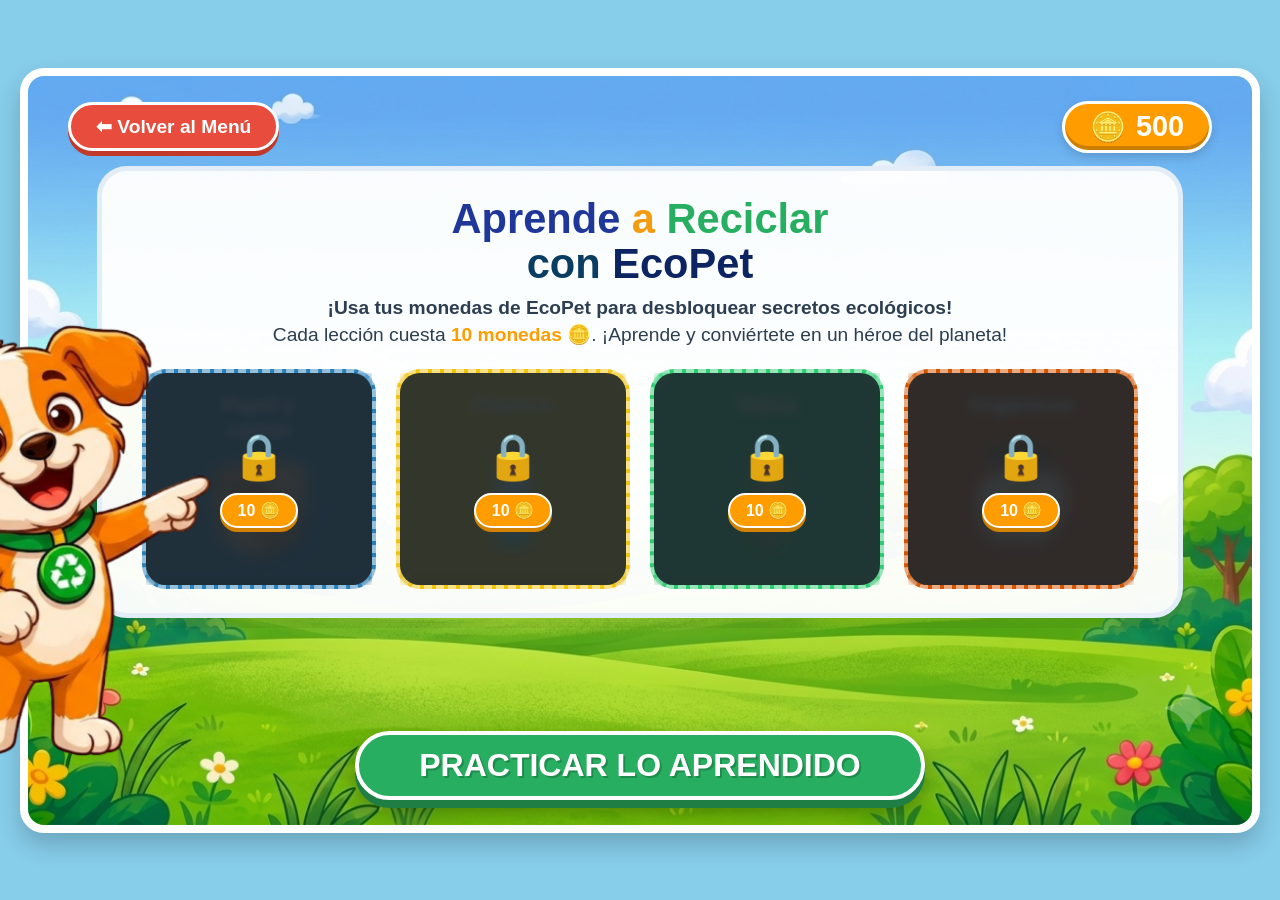
==== html/aprender.html @ f7df1a6c "Add files via upload" ====
<!DOCTYPE html>
<html lang="es">

<head>
    <meta charset="UTF-8">
    <meta name="viewport" content="width=device-width, initial-scale=1.0">
    <title>EcoPet - Aprende a Reciclar</title>
    <link rel="stylesheet" href="../css/aprender-mas.css">
</head>

<body>
    <div class="game-container">

        <!-- Barra Superior de Recursos -->
        <div class="resource-bar">
            <a href="menu.html" class="btn-volver">⬅ Volver al Menú</a>
            <div class="coin-status">
                <span class="coin-icon">🪙</span>
                <span id="player-coins">500</span> <!-- Monedas iniciales de prueba -->
            </div>
        </div>

        <div class="board">
            <h1 class="main-title">
                <span class="text-blue">Aprende</span>
                <span class="text-orange">a</span>
                <span class="text-green">Reciclar</span>
                <br>
                <span class="text-dark-blue">con</span>
                <span class="text-navy">EcoPet</span>
            </h1>

            <p class="subtitle">
                <strong>¡Usa tus monedas de EcoPet para desbloquear secretos ecológicos!</strong><br>
                Cada lección cuesta <span class="text-orange-sub">10 monedas 🪙</span>. ¡Aprende y conviértete en un
                héroe del planeta!
            </p>

            <div class="categories-grid">

                <!-- Tarjeta 1: Papel y Cartón -->
                <div class="card card-azul locked" data-locked="true" onclick="interactCard(this)">
                    <div class="lock-overlay">
                        <span class="lock-icon">🔒</span>
                        <span class="lock-cost">10 🪙</span>
                    </div>
                    <h3>Papel y<br>cartón</h3>
                    <div class="card-image-container">
                        <img src="../imagenes/papel_carton.png" alt="Papel y Cartón" class="card-img">
                    </div>
                    <div class="card-secret-content">
                        <p class="card-description">Aquí van los periódicos, revistas y cajas limpias.</p>
                        <div class="fun-fact">💡 <strong>Dato Curioso:</strong> ¡Reciclar 1 tonelada de papel salva a 17
                            árboles de ser cortados y ahorra mucha agua! 🌳</div>
                    </div>
                </div>

                <!-- Tarjeta 2: Plástico -->
                <div class="card card-amarillo locked" data-locked="true" onclick="interactCard(this)">
                    <div class="lock-overlay">
                        <span class="lock-icon">🔒</span>
                        <span class="lock-cost">10 🪙</span>
                    </div>
                    <h3>Plástico</h3>
                    <div class="card-image-container">
                        <img src="../imagenes/plastico.png" alt="Plástico" class="card-img">
                    </div>
                    <div class="card-secret-content">
                        <p class="card-description">Deposita aquí botellas de agua, envases, bolsas y tapitas.</p>
                        <div class="fun-fact">💡 <strong>Dato Curioso:</strong> Una botella plástica tarda hasta 500
                            años en desintegrarse. ¡Al reciclarla evitas que llegue al océano! 🐢</div>
                    </div>
                </div>

                <!-- Tarjeta 3: Vidrio -->
                <div class="card card-verde locked" data-locked="true" onclick="interactCard(this)">
                    <div class="lock-overlay">
                        <span class="lock-icon">🔒</span>
                        <span class="lock-cost">10 🪙</span>
                    </div>
                    <h3>Vidrio</h3>
                    <div class="card-image-container">
                        <img src="../imagenes/vidrio.png" alt="Vidrio" class="card-img">
                    </div>
                    <div class="card-secret-content">
                        <p class="card-description">Para botellas, frascos de conservas y tarros vacíos.</p>
                        <div class="fun-fact">💡 <strong>Dato Curioso:</strong> El vidrio es mágico: ¡se puede reciclar
                            infinitas veces sin perder nunca su calidad! 🌟</div>
                    </div>
                </div>

                <!-- Tarjeta 4: Orgánicos -->
                <div class="card card-marron locked" data-locked="true" onclick="interactCard(this)">
                    <div class="lock-overlay">
                        <span class="lock-icon">🔒</span>
                        <span class="lock-cost">10 🪙</span>
                    </div>
                    <h3>Orgánicos</h3>
                    <div class="card-image-container">
                        <img src="../imagenes/organicos.png" alt="Orgánicos" class="card-img">
                    </div>
                    <div class="card-secret-content">
                        <p class="card-description">Restos de comida, cáscaras de fruta y hojas secas.</p>
                        <div class="fun-fact">💡 <strong>Dato Curioso:</strong> Con estos restos podemos crear
                            "compost", una tierra súper nutritiva que hace crecer las plantas fuertes. 🌱</div>
                    </div>
                </div>

            </div>

        </div>

        <div class="character-ecopet">
            <img src="../imagenes/cachorroqueseñala.png" alt="EcoPet Cachorro" class="ecopet-avatar">
        </div>

        <div class="button-container">
            <a href="juego-drag.html" class="btn-aprender">PRACTICAR LO APRENDIDO</a>
        </div>
    </div>

    <script>
        let currentCoins = parseInt(document.getElementById('player-coins').innerText);

        function interactCard(cardElement) {
            const isLocked = cardElement.getAttribute('data-locked') === 'true';

            if (isLocked) {
                // Intento de desbloqueo
                if (currentCoins >= 10) {
                    const confirmUnlock = confirm("¿Quieres gastar 10 monedas 🪙 para desbloquear esta valiosa lección?");
                    if (confirmUnlock) {
                        currentCoins -= 10;
                        document.getElementById('player-coins').innerText = currentCoins;

                        // Quitar estado bloqueado de forma inmediata y animada
                        cardElement.setAttribute('data-locked', 'false');
                        cardElement.classList.remove('locked');
                        cardElement.classList.add('active'); // Abre la tarjeta automáticamente al comprarla
                    }
                } else {
                    alert("❌ ¡No tienes suficientes monedas! Limpia la pradera en las Misiones del Día para ganar más 🪙.");
                }
            } else {
                // Comportamiento normal de acordeón una vez comprado
                cardElement.classList.toggle('active');
            }
        }
    </script>
</body>

</html>
---- css/aprender-mas.css ----
/* ==========================================================================
   1. VARIABLES Y RESET
   ========================================================================== */
* {
    margin: 0;
    padding: 0;
    box-sizing: border-box;
    font-family: 'Arial Rounded MT Bold', 'Comic Sans MS', sans-serif;
}

body {
    display: flex;
    justify-content: center;
    align-items: center;
    min-height: 100vh;
    background: #87CEEB;
    overflow: hidden;
    padding: 20px;
}

/* ==========================================================================
   2. CONTENEDOR DE LA VENTANA REPRODUCIDO
   ========================================================================== */
.game-container {
    width: 100%;
    max-width: 1400px;
    height: 85vh;
    min-height: 550px;
    background: url('../imagenes/fonditoaprende.png') no-repeat center;
    background-size: cover;
    border: 8px solid #fff;
    border-radius: 24px;
    box-shadow: 0 12px 24px rgba(0, 0, 0, 0.2);
    position: relative;
    display: flex;
    flex-direction: column;
    align-items: center;
    justify-content: flex-start;
    padding: 90px 40px 30px 40px;
    text-align: center;
}

/* ==========================================================================
   3. NUEVA BARRA DE MONEDAS Y RETORNO
   ========================================================================== */
.resource-bar {
    position: absolute;
    top: 25px;
    left: 40px;
    right: 40px;
    display: flex;
    justify-content: space-between;
    align-items: center;
    z-index: 10;
}

.btn-volver {
    background-color: #e74c3c;
    color: white;
    text-decoration: none;
    font-weight: bold;
    font-size: 1.2rem;
    padding: 10px 25px;
    border-radius: 50px;
    border: 3px solid white;
    box-shadow: 0 5px 0 #c0392b;
    transition: transform 0.1s, box-shadow 0.1s;
}

.btn-volver:hover {
    transform: translateY(1px);
    box-shadow: 0 4px 0 #c0392b;
}

.btn-volver:active {
    transform: translateY(5px);
    box-shadow: none;
}

.coin-status {
    background: #ff9d00;
    color: white;
    font-size: 1.8rem;
    font-weight: bold;
    padding: 6px 25px;
    border-radius: 50px;
    border: 3px solid white;
    display: flex;
    align-items: center;
    gap: 10px;
    box-shadow: 0 4px 10px rgba(0, 0, 0, 0.15), inset 0 -4px 0 rgba(0, 0, 0, 0.2);
}

/* ==========================================================================
   4. PIZARRA BLANCA INTERNA (BOARD)
   ========================================================================== */
.board {
    background: rgba(255, 255, 255, 0.96);
    width: 95%;
    height: 72%;
    border-radius: 30px;
    border: 5px solid #e2edf7;
    padding: 25px 40px;
    text-align: center;
    box-shadow: 0 10px 0 rgba(0, 0, 0, 0.05);
    z-index: 2;
    overflow-y: auto;
}

/* Títulos coloridos */
.main-title {
    font-size: 2.6rem;
    line-height: 1.1;
    margin-bottom: 8px;
    font-weight: 900;
}

.text-blue {
    color: #1e3799;
}

.text-orange {
    color: #f39c12;
}

.text-green {
    color: #27ae60;
}

.text-dark-blue {
    color: #0a3d62;
}

.text-navy {
    color: #0c2461;
}

.subtitle {
    color: #2c3e50;
    font-size: 1.2rem;
    line-height: 1.4;
    margin-bottom: 20px;
}

.text-orange-sub {
    color: #ff9d00;
    font-weight: bold;
}

/* ==========================================================================
   5. REJILLA DE TARJETAS CON SISTEMA DE CANDADO
   ========================================================================== */
.categories-grid {
    display: grid;
    grid-template-columns: repeat(4, 1fr);
    gap: 20px;
    margin-top: 10px;
}

.card {
    position: relative;
    border-radius: 24px;
    padding: 20px 15px;
    color: white;
    font-weight: bold;
    display: flex;
    flex-direction: column;
    align-items: center;
    justify-content: flex-start;
    min-height: 220px;
    height: auto;
    border: 4px dashed rgba(255, 255, 255, 0.5);
    box-shadow: inset 0 -6px 0 rgba(0, 0, 0, 0.15);
    overflow: hidden;
    cursor: pointer;
    transition: transform 0.2s, box-shadow 0.2s;
}

.card:hover {
    transform: scale(1.04);
}

/* Colores de los contenedores */
.card-azul {
    background-color: #2980b9;
}

.card-amarillo {
    background-color: #f1c40f;
}

.card-verde {
    background-color: #2ecc71;
}

.card-marron {
    background-color: #d35400;
}

.card h3 {
    font-size: 1.3rem;
    text-shadow: 1px 1px 3px rgba(0, 0, 0, 0.3);
    line-height: 1.2;
    margin-bottom: 10px;
}

.card-image-container {
    flex-grow: 1;
    display: flex;
    justify-content: center;
    align-items: center;
    width: 100%;
}

.card-img {
    max-height: 100px;
    width: auto;
    object-fit: contain;
    filter: drop-shadow(2px 4px 4px rgba(0, 0, 0, 0.15));
    transition: filter 0.3s ease;
}

/* ==========================================================================
   6. CAPA EXCLUSIVA DE BLOQUEO (OVERLAY)
   ========================================================================== */
.lock-overlay {
    position: absolute;
    top: 0;
    left: 0;
    width: 100%;
    height: 100%;
    background: rgba(30, 39, 46, 0.9);
    /* Fondo oscuro cartoon */
    backdrop-filter: blur(4px);
    display: flex;
    flex-direction: column;
    justify-content: center;
    align-items: center;
    z-index: 5;
    gap: 10px;
    transition: opacity 0.3s ease, transform 0.3s ease;
}

.lock-icon {
    font-size: 2.8rem;
    animation: bounceLock 2s infinite ease-in-out;
}

.lock-cost {
    background: #ff9d00;
    color: white;
    padding: 6px 16px;
    border-radius: 30px;
    font-size: 1rem;
    font-weight: bold;
    border: 2px solid white;
    box-shadow: 0 4px 0 #d38100;
}

/* Cuando se compra, ocultamos la capa del candado */
.card:not(.locked) .lock-overlay {
    opacity: 0;
    transform: scale(1.2);
    pointer-events: none;
}

/* Desenfoque en la imagen de fondo mientras esté bloqueado */
.card.locked .card-img {
    filter: drop-shadow(2px 4px 4px rgba(0, 0, 0, 0.15)) blur(8px);
}

/* ==========================================================================
   7. CONTENIDO OCULTO (DATOS CURIOSOS)
   ========================================================================== */
.card-secret-content {
    max-height: 0;
    opacity: 0;
    overflow: hidden;
    transition: max-height 0.4s ease-out, opacity 0.3s ease-out;
}

.card-description {
    font-size: 0.95rem;
    font-weight: normal;
    line-height: 1.4;
    padding: 0 5px;
    text-shadow: 1px 1px 1px rgba(0, 0, 0, 0.2);
}

.fun-fact {
    background: rgba(255, 255, 255, 0.25);
    border-radius: 15px;
    padding: 10px;
    margin-top: 12px;
    font-size: 0.85rem;
    font-weight: normal;
    text-align: left;
    border-left: 5px solid #fff;
    line-height: 1.4;
    color: #fff;
}

/* Al estar desbloqueada y expandida (.active) */
.card.active .card-secret-content {
    max-height: 300px;
    opacity: 1;
    margin-top: 15px;
}

/* ==========================================================================
   8. MASCOTA Y BOTÓN DE ACCIÓN INFERIOR
   ========================================================================== */
.character-ecopet {
    position: absolute;
    left: -200px;
    bottom: 60px;
    z-index: 3;
    pointer-events: none;
}

.ecopet-avatar {
    width: 440px;
    height: auto;
    animation: floatDog 3.5s ease-in-out infinite;
}

.button-container {
    position: absolute;
    bottom: 25px;
    z-index: 4;
}

.btn-aprender {
    display: inline-block;
    background-color: #27ae60;
    color: white;
    font-size: 2rem;
    font-weight: bold;
    padding: 12px 60px;
    border-radius: 50px;
    border: 4px solid #fff;
    text-decoration: none;
    box-shadow: 0 8px 0 #1e7e43, 0 12px 20px rgba(0, 0, 0, 0.3);
    text-shadow: 2px 2px 0px rgba(0, 0, 0, 0.2);
    transition: transform 0.1s, box-shadow 0.1s;
}

.btn-aprender:hover {
    transform: translateY(2px);
    box-shadow: 0 6px 0 #1e7e43, 0 10px 15px rgba(0, 0, 0, 0.3);
}

.btn-aprender:active {
    transform: translateY(8px);
    box-shadow: none;
}

/* ==========================================================================
   9. KEYFRAMES ANIMACIONES
   ========================================================================== */
@keyframes floatDog {

    0%,
    100% {
        transform: translateY(0);
    }

    50% {
        transform: translateY(-12px);
    }
}

@keyframes bounceLock {

    0%,
    100% {
        transform: translateY(0);
    }

    50% {
        transform: translateY(-8px);
    }
}
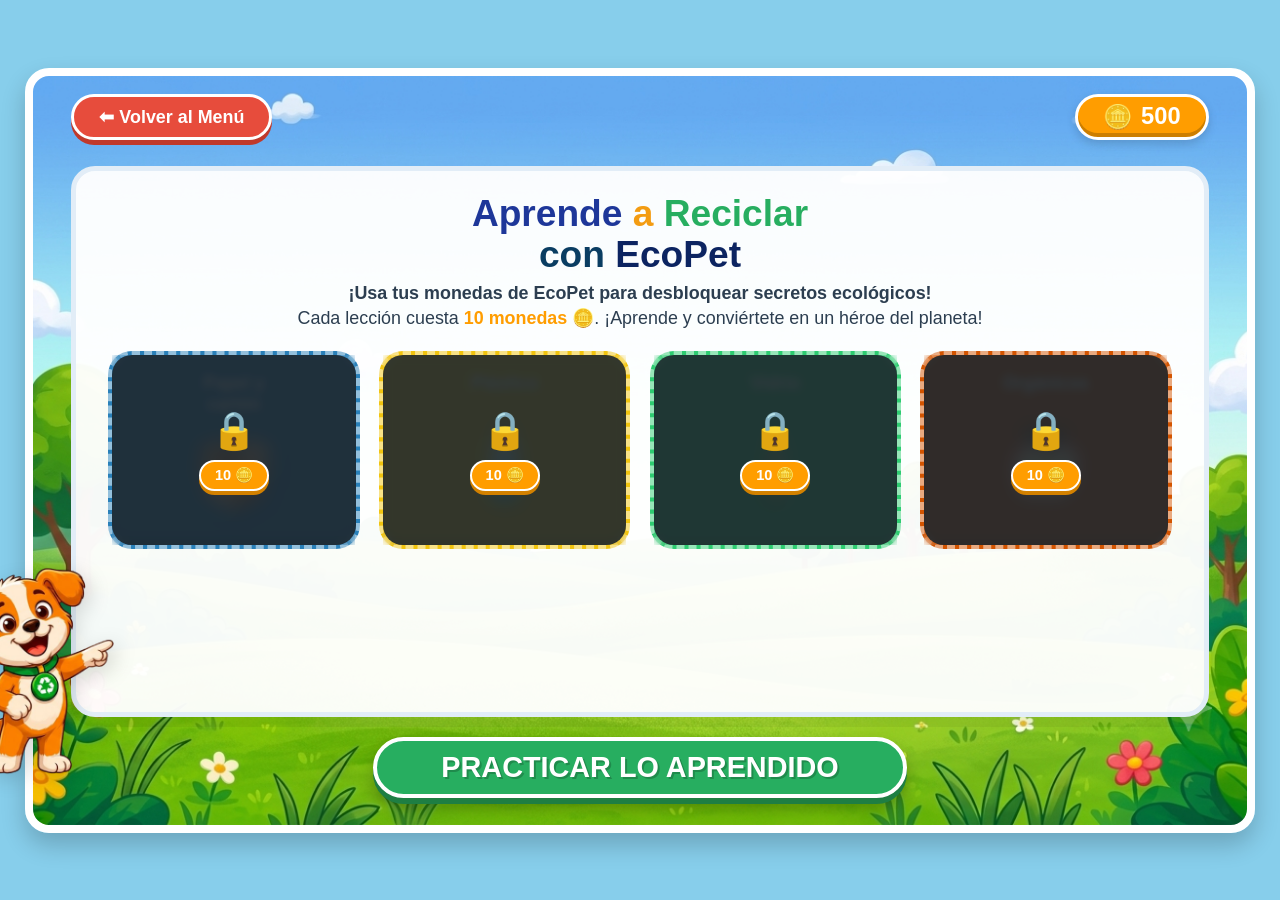
==== commit b7f78dfe: "Update aprender.html" ====
--- a/html/aprender.html
+++ b/html/aprender.html
@@ -115,7 +115,7 @@
         </div>
 
         <div class="button-container">
-            <a href="juego-drag.html" class="btn-aprender">PRACTICAR LO APRENDIDO</a>
+            <a href="recogedor.html" class="btn-aprender">PRACTICAR LO APRENDIDO</a>
         </div>
     </div>
 
@@ -149,4 +149,4 @@
     </script>
 </body>
 
-</html>+</html>
--- a/css/aprender-mas.css
+++ b/css/aprender-mas.css
@@ -14,8 +14,8 @@
     align-items: center;
     min-height: 100vh;
     background: #87CEEB;
-    overflow: hidden;
-    padding: 20px;
+    overflow-x: hidden;
+    padding: clamp(10px, 2vw, 25px);
 }
 
 /* ==========================================================================
@@ -25,29 +25,30 @@
     width: 100%;
     max-width: 1400px;
     height: 85vh;
-    min-height: 550px;
+    min-height: clamp(520px, 80vh, 900px);
     background: url('../imagenes/fonditoaprende.png') no-repeat center;
     background-size: cover;
-    border: 8px solid #fff;
+    border: clamp(4px, 0.8vw, 8px) solid #fff;
     border-radius: 24px;
     box-shadow: 0 12px 24px rgba(0, 0, 0, 0.2);
     position: relative;
     display: flex;
     flex-direction: column;
     align-items: center;
-    justify-content: flex-start;
-    padding: 90px 40px 30px 40px;
+    justify-content: space-between;
+    padding: clamp(75px, 10vh, 90px) clamp(15px, 3vw, 40px) clamp(20px, 3vh, 35px) clamp(15px, 3vw, 40px);
     text-align: center;
-}
-
-/* ==========================================================================
-   3. NUEVA BARRA DE MONEDAS Y RETORNO
+    gap: 15px;
+}
+
+/* ==========================================================================
+   3. BARRA DE MONEDAS Y RETORNO (ADAPTATIVA)
    ========================================================================== */
 .resource-bar {
     position: absolute;
-    top: 25px;
-    left: 40px;
-    right: 40px;
+    top: clamp(12px, 2vh, 25px);
+    left: clamp(15px, 3vw, 40px);
+    right: clamp(15px, 3vw, 40px);
     display: flex;
     justify-content: space-between;
     align-items: center;
@@ -59,8 +60,8 @@
     color: white;
     text-decoration: none;
     font-weight: bold;
-    font-size: 1.2rem;
-    padding: 10px 25px;
+    font-size: clamp(0.95rem, 0.8rem + 0.4vw, 1.2rem);
+    padding: clamp(6px, 1vh, 10px) clamp(15px, 2vw, 25px);
     border-radius: 50px;
     border: 3px solid white;
     box-shadow: 0 5px 0 #c0392b;
@@ -80,38 +81,42 @@
 .coin-status {
     background: #ff9d00;
     color: white;
-    font-size: 1.8rem;
+    font-size: clamp(1.2rem, 1rem + 0.6vw, 1.8rem);
     font-weight: bold;
-    padding: 6px 25px;
+    padding: clamp(4px, 0.8vh, 6px) clamp(15px, 2vw, 25px);
     border-radius: 50px;
     border: 3px solid white;
     display: flex;
     align-items: center;
-    gap: 10px;
+    gap: 8px;
     box-shadow: 0 4px 10px rgba(0, 0, 0, 0.15), inset 0 -4px 0 rgba(0, 0, 0, 0.2);
 }
 
 /* ==========================================================================
-   4. PIZARRA BLANCA INTERNA (BOARD)
+   4. PIZARRA BLANCA INTERNA (BOARD INTELIGENTE)
    ========================================================================== */
 .board {
     background: rgba(255, 255, 255, 0.96);
-    width: 95%;
-    height: 72%;
-    border-radius: 30px;
+    width: 100%;
+    max-width: 1200px;
+    flex-grow: 1;
+    /* Distribuye el espacio vertical dinámicamente */
+    border-radius: 24px;
     border: 5px solid #e2edf7;
-    padding: 25px 40px;
+    padding: clamp(15px, 2.5vh, 30px) clamp(15px, 2.5vw, 40px);
     text-align: center;
     box-shadow: 0 10px 0 rgba(0, 0, 0, 0.05);
     z-index: 2;
     overflow-y: auto;
-}
-
-/* Títulos coloridos */
+    display: flex;
+    flex-direction: column;
+}
+
+/* Títulos elásticos */
 .main-title {
-    font-size: 2.6rem;
+    font-size: clamp(1.6rem, 1.2rem + 1.4vw, 2.6rem);
     line-height: 1.1;
-    margin-bottom: 8px;
+    margin-bottom: 6px;
     font-weight: 900;
 }
 
@@ -137,9 +142,9 @@
 
 .subtitle {
     color: #2c3e50;
-    font-size: 1.2rem;
+    font-size: clamp(0.9rem, 0.8rem + 0.4vw, 1.2rem);
     line-height: 1.4;
-    margin-bottom: 20px;
+    margin-bottom: 15px;
 }
 
 .text-orange-sub {
@@ -148,26 +153,29 @@
 }
 
 /* ==========================================================================
-   5. REJILLA DE TARJETAS CON SISTEMA DE CANDADO
+   5. REJILLA DE TARJETAS CON AJUSTE AUTOMÁTICO
    ========================================================================== */
 .categories-grid {
     display: grid;
-    grid-template-columns: repeat(4, 1fr);
-    gap: 20px;
-    margin-top: 10px;
+    /* Las columnas se acomodan solas según la resolución de la pantalla */
+    grid-template-columns: repeat(auto-fit, minmax(min(210px, 100%), 1fr));
+    gap: clamp(12px, 1.5vw, 20px);
+    margin-top: 5px;
+    width: 100%;
+    align-items: start;
 }
 
 .card {
     position: relative;
     border-radius: 24px;
-    padding: 20px 15px;
+    padding: 18px 12px;
     color: white;
     font-weight: bold;
     display: flex;
     flex-direction: column;
     align-items: center;
     justify-content: flex-start;
-    min-height: 220px;
+    min-height: clamp(160px, 22vh, 220px);
     height: auto;
     border: 4px dashed rgba(255, 255, 255, 0.5);
     box-shadow: inset 0 -6px 0 rgba(0, 0, 0, 0.15);
@@ -177,7 +185,7 @@
 }
 
 .card:hover {
-    transform: scale(1.04);
+    transform: scale(1.02);
 }
 
 /* Colores de los contenedores */
@@ -198,10 +206,10 @@
 }
 
 .card h3 {
-    font-size: 1.3rem;
+    font-size: clamp(1rem, 0.85rem + 0.3vw, 1.3rem);
     text-shadow: 1px 1px 3px rgba(0, 0, 0, 0.3);
     line-height: 1.2;
-    margin-bottom: 10px;
+    margin-bottom: 8px;
 }
 
 .card-image-container {
@@ -213,7 +221,7 @@
 }
 
 .card-img {
-    max-height: 100px;
+    max-height: clamp(65px, 7vh + 10px, 100px);
     width: auto;
     object-fit: contain;
     filter: drop-shadow(2px 4px 4px rgba(0, 0, 0, 0.15));
@@ -230,41 +238,38 @@
     width: 100%;
     height: 100%;
     background: rgba(30, 39, 46, 0.9);
-    /* Fondo oscuro cartoon */
     backdrop-filter: blur(4px);
     display: flex;
     flex-direction: column;
     justify-content: center;
     align-items: center;
     z-index: 5;
-    gap: 10px;
+    gap: 8px;
     transition: opacity 0.3s ease, transform 0.3s ease;
 }
 
 .lock-icon {
-    font-size: 2.8rem;
+    font-size: clamp(2rem, 1.5rem + 1vw, 2.8rem);
     animation: bounceLock 2s infinite ease-in-out;
 }
 
 .lock-cost {
     background: #ff9d00;
     color: white;
-    padding: 6px 16px;
+    padding: 5px 14px;
     border-radius: 30px;
-    font-size: 1rem;
+    font-size: clamp(0.85rem, 0.75rem + 0.2vw, 1rem);
     font-weight: bold;
     border: 2px solid white;
     box-shadow: 0 4px 0 #d38100;
 }
 
-/* Cuando se compra, ocultamos la capa del candado */
 .card:not(.locked) .lock-overlay {
     opacity: 0;
-    transform: scale(1.2);
+    transform: scale(1.15);
     pointer-events: none;
 }
 
-/* Desenfoque en la imagen de fondo mientras esté bloqueado */
 .card.locked .card-img {
     filter: drop-shadow(2px 4px 4px rgba(0, 0, 0, 0.15)) blur(8px);
 }
@@ -280,19 +285,19 @@
 }
 
 .card-description {
-    font-size: 0.95rem;
+    font-size: clamp(0.8rem, 0.75rem + 0.2vw, 0.95rem);
     font-weight: normal;
     line-height: 1.4;
-    padding: 0 5px;
+    padding: 0 4px;
     text-shadow: 1px 1px 1px rgba(0, 0, 0, 0.2);
 }
 
 .fun-fact {
     background: rgba(255, 255, 255, 0.25);
     border-radius: 15px;
-    padding: 10px;
-    margin-top: 12px;
-    font-size: 0.85rem;
+    padding: 8px 12px;
+    margin-top: 10px;
+    font-size: clamp(0.75rem, 0.7rem + 0.1vw, 0.85rem);
     font-weight: normal;
     text-align: left;
     border-left: 5px solid #fff;
@@ -300,59 +305,214 @@
     color: #fff;
 }
 
-/* Al estar desbloqueada y expandida (.active) */
 .card.active .card-secret-content {
-    max-height: 300px;
+    max-height: 320px;
     opacity: 1;
-    margin-top: 15px;
-}
-
-/* ==========================================================================
-   8. MASCOTA Y BOTÓN DE ACCIÓN INFERIOR
+    margin-top: 12px;
+}
+
+/* ==========================================================================
+   8. MASCOTA ECOPET CON DESPLAZAMIENTO REFORZADO
    ========================================================================== */
 .character-ecopet {
     position: absolute;
-    left: -200px;
-    bottom: 60px;
+    /* Ajustado para que se asome elegantemente a la izquierda sin romperse */
+    left: clamp(-130px, -8vw, -50px);
+    bottom: 5vh;
     z-index: 3;
     pointer-events: none;
 }
 
 .ecopet-avatar {
-    width: 440px;
+    width: calc(180px + 8vw);
+    max-width: 320px;
     height: auto;
     animation: floatDog 3.5s ease-in-out infinite;
-}
-
+    filter: drop-shadow(5px 5px 10px rgba(0, 0, 0, 0.15));
+}
+
+/* Contenedor del botón inferior */
 .button-container {
-    position: absolute;
-    bottom: 25px;
+    position: relative;
+    margin-top: 5px;
     z-index: 4;
+    width: 100%;
+    display: flex;
+    justify-content: center;
 }
 
 .btn-aprender {
     display: inline-block;
     background-color: #27ae60;
     color: white;
-    font-size: 2rem;
+    font-size: clamp(1.2rem, 1rem + 1vw, 2rem);
     font-weight: bold;
-    padding: 12px 60px;
+    padding: 10px clamp(40px, 5vw, 80px);
     border-radius: 50px;
     border: 4px solid #fff;
     text-decoration: none;
-    box-shadow: 0 8px 0 #1e7e43, 0 12px 20px rgba(0, 0, 0, 0.3);
+    box-shadow: 0 6px 0 #1e7e43, 0 10px 15px rgba(0, 0, 0, 0.25);
     text-shadow: 2px 2px 0px rgba(0, 0, 0, 0.2);
     transition: transform 0.1s, box-shadow 0.1s;
+    cursor: pointer;
 }
 
 .btn-aprender:hover {
     transform: translateY(2px);
-    box-shadow: 0 6px 0 #1e7e43, 0 10px 15px rgba(0, 0, 0, 0.3);
+    box-shadow: 0 4px 0 #1e7e43, 0 8px 12px rgba(0, 0, 0, 0.25);
 }
 
 .btn-aprender:active {
-    transform: translateY(8px);
+    transform: translateY(6px);
     box-shadow: none;
+}
+
+/* ==========================================================================
+   REDUCCIÓN ADAPTATIVA: MONITOR LAPTOP MEDIANO
+   ========================================================================== */
+@media (max-width: 1350px) {
+    .ecopet-avatar {
+        max-width: 210px;
+        /* Reducción milimétrica de soporte */
+    }
+}
+
+/* Ocultar perrito en pantallas intermedias para proteger la rejilla */
+@media (max-width: 1150px) {
+    .character-ecopet {
+        display: none;
+    }
+
+    .game-container {
+        height: 80vh;
+        padding-top: 80px;
+    }
+}
+
+/* ==========================================================================
+   OPTIMIZACIÓN PROFESIONAL PARA CELULARES
+   ========================================================================== */
+@media (max-width: 768px) {
+    body {
+        padding: 8px;
+        overflow-y: auto;
+        align-items: flex-start;
+    }
+
+    .game-container {
+        height: auto;
+        min-height: calc(100vh - 16px);
+        padding: 75px 10px 85px 10px;
+        /* Colchón superior para barra e inferior para botón */
+        border: 5px solid #fff;
+        border-radius: 16px;
+        justify-content: flex-start;
+        gap: 10px;
+    }
+
+    .resource-bar {
+        top: 12px;
+        left: 10px;
+        right: 10px;
+    }
+
+    .btn-volver {
+        font-size: 0.9rem;
+        padding: 6px 14px;
+        border-radius: 30px;
+    }
+
+    .coin-status {
+        font-size: 1.15rem;
+        padding: 4px 12px;
+        gap: 5px;
+    }
+
+    .board {
+        width: 100%;
+        height: auto;
+        flex-grow: 0;
+        padding: 15px 10px;
+        border-radius: 20px;
+        overflow-y: visible;
+        /* El scroll fluye vertical general en móviles */
+    }
+
+    .main-title {
+        font-size: 1.6rem;
+    }
+
+    .subtitle {
+        font-size: 0.95rem;
+        margin-bottom: 12px;
+    }
+
+    /* Forzamos cuadrícula exacta de 2 columnas en Smartphones estándar */
+    .categories-grid {
+        grid-template-columns: repeat(2, 1fr);
+        gap: 8px;
+    }
+
+    /* Celulares extremadamente delgados */
+    @media (max-width: 400px) {
+        .categories-grid {
+            grid-template-columns: 1fr;
+        }
+    }
+
+    .card {
+        min-height: 140px;
+        padding: 10px 8px;
+        border-radius: 18px;
+    }
+
+    .card h3 {
+        font-size: 0.95rem;
+    }
+
+    .card-img {
+        max-height: 60px;
+    }
+
+    .lock-icon {
+        font-size: 1.9rem;
+    }
+
+    .character-ecopet {
+        display: block;
+        position: relative;
+        left: auto;
+        bottom: auto;
+        margin: 10px 0 5px 0;
+        z-index: 2;
+    }
+
+    .ecopet-avatar {
+        width: 105px;
+    }
+
+    /* Anclamos el botón de acción al fondo de manera flotante fija */
+    .button-container {
+        position: fixed;
+        bottom: 0;
+        left: 0;
+        width: 100%;
+        background: linear-gradient(transparent, #87CEEB 30%);
+        padding: 12px;
+        margin-top: 0;
+    }
+
+    .btn-aprender {
+        font-size: 1.35rem;
+        padding: 10px 0;
+        width: 100%;
+        max-width: 260px;
+        box-shadow: 0 5px 0 #1e7e43, 0 8px 12px rgba(0, 0, 0, 0.3);
+    }
+
+    .btn-aprender:active {
+        transform: translateY(5px);
+    }
 }
 
 /* ==========================================================================
@@ -366,7 +526,7 @@
     }
 
     50% {
-        transform: translateY(-12px);
+        transform: translateY(-10px);
     }
 }
 
@@ -378,6 +538,6 @@
     }
 
     50% {
-        transform: translateY(-8px);
+        transform: translateY(-6px);
     }
 }
